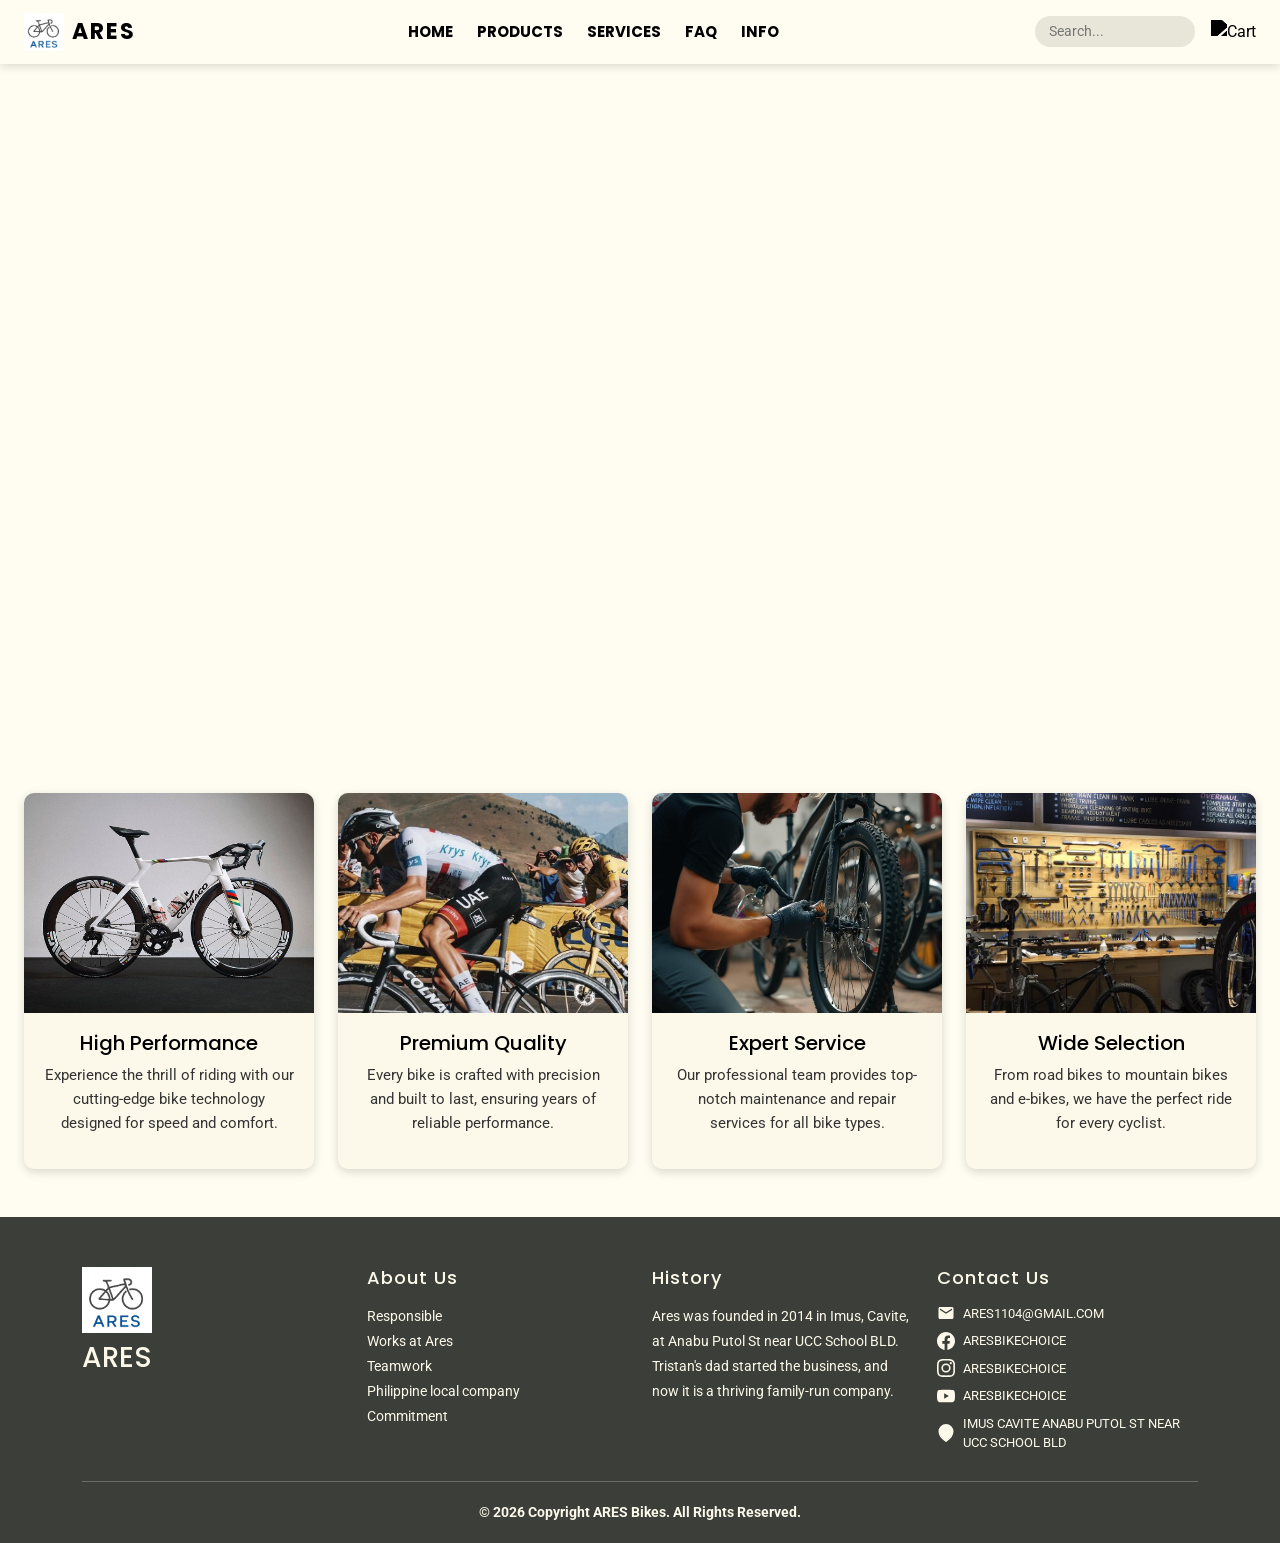
==== index.html @ fc1d27b5 "Add files via upload" ====
<!DOCTYPE html>
<html lang="en">
<head>
  <meta charset="UTF-8">
  <meta name="viewport" content="width=device-width, initial-scale=1.0">
  <title>ARES Bikes - Home</title>
  <link href="https://cdn.jsdelivr.net/npm/bootstrap@5.3.3/dist/css/bootstrap.min.css" rel="stylesheet">
  <link href="https://fonts.googleapis.com/css2?family=Poppins:wght@400;700&family=Roboto:wght@400;700&display=swap" rel="stylesheet">
  <link rel="stylesheet" href="style.css"> 
  <style>
    .top-video-section {
      width: 100%;
      height: 75vh;
      overflow: hidden;
    }
    .top-video-section video {
      width: 100%;
      height: 100%;
      object-fit: cover;
    }
    .picture-item {
      background: #FCF9EA;
      border-radius: 10px;
      overflow: hidden;
      box-shadow: 0 3px 10px rgba(0,0,0,0.15);
      height: 100%;
    }
    .picture-item img {
      width: 100%;
      height: 220px;
      object-fit: cover;
    }
    .picture-item .text-content {
      padding: 18px;
      text-align: center;
    }
    .picture-item .text-content h3 {
      font-family: 'Poppins', sans-serif;
      font-size: 20px;
      color: #000;
      margin-bottom: 8px;
    }
    .picture-item .text-content p {
      font-size: 15px;
      color: #333;
      line-height: 1.6;
    }
    @media (max-width: 768px) {
      .top-video-section { height: 40vh; }
    }
  </style>
</head>
<body>

<!-- NAVBAR -->
<nav class="navbar navbar-expand-lg fixed-top">
  <div class="container-fluid px-4">
    <a class="navbar-brand d-flex align-items-center gap-2" href="index.html">
      <img src="ARES_LOGO.png" alt="ARES Logo">
      <span>ARES</span>
    </a>
    <button class="navbar-toggler" type="button" data-bs-toggle="collapse" data-bs-target="#navMenu">
      <span class="navbar-toggler-icon"></span>
    </button>
    <div class="collapse navbar-collapse" id="navMenu">
      <ul class="navbar-nav mx-auto gap-lg-2">
        <li class="nav-item"><a class="nav-link" href="index.html">HOME</a></li>
        <li class="nav-item"><a class="nav-link" href="products.html">PRODUCTS</a></li>
        <li class="nav-item"><a class="nav-link" href="services.html">SERVICES</a></li>
        <li class="nav-item"><a class="nav-link" href="faq.html">FAQ</a></li>
        <li class="nav-item"><a class="nav-link" href="info.html">INFO</a></li>
      </ul>
      <div class="d-flex align-items-center gap-3 mt-2 mt-lg-0">
        <div class="search-wrapper">
          <input type="text" class="search-input" placeholder="Search...">
          <div class="search-dropdown">
            <select onchange="if(this.value) window.location.href='products.html#'+this.value">
              <option value="">CATEGORY LIST</option>
              <option value="roadbike">ROAD BIKE</option>
              <option value="mountainbike">MOUNTAIN BIKE</option>
              <option value="gravelbike">GRAVEL BIKE</option>
              <option value="ebike">EBIKE</option>
              <option value="groupsets">GROUPSETS</option>
              <option value="accessories">ACCESSORIES</option>
            </select>
          </div>
        </div>
        <div class="cart-icon">
          <img src="https://cdn-icons-png.flaticon.com/512/263/263142.png" alt="Cart">
        </div>
      </div>
    </div>
  </div>
</nav>

<!-- TOP VIDEO -->
<div class="top-video-section">
  <video autoplay loop muted playsinline>
    <source src="top_video.mp4" type="video/mp4">
  </video>
</div>

<!-- MAIN CONTENT -->
<div class="container-fluid px-4 py-5">
  <div class="row g-4">
    <div class="col-12 col-md-6 col-lg-3">
      <div class="picture-item">
        <img src="1st_grid.jpg" alt="Picture 1">
        <div class="text-content">
          <h3>High Performance</h3>
          <p>Experience the thrill of riding with our cutting-edge bike technology designed for speed and comfort.</p>
        </div>
      </div>
    </div>
    <div class="col-12 col-md-6 col-lg-3">
      <div class="picture-item">
        <img src="2nd_grid.jpg" alt="Picture 2">
        <div class="text-content">
          <h3>Premium Quality</h3>
          <p>Every bike is crafted with precision and built to last, ensuring years of reliable performance.</p>
        </div>
      </div>
    </div>
    <div class="col-12 col-md-6 col-lg-3">
      <div class="picture-item">
        <img src="3rd_grid.jpg" alt="Picture 3">
        <div class="text-content">
          <h3>Expert Service</h3>
          <p>Our professional team provides top-notch maintenance and repair services for all bike types.</p>
        </div>
      </div>
    </div>
    <div class="col-12 col-md-6 col-lg-3">
      <div class="picture-item">
        <img src="4th_grid.jpg" alt="Picture 4">
        <div class="text-content">
          <h3>Wide Selection</h3>
          <p>From road bikes to mountain bikes and e-bikes, we have the perfect ride for every cyclist.</p>
        </div>
      </div>
    </div>
  </div>
</div>

<!-- FOOTER -->
<footer>
  <div class="container">
    <div class="row g-4">
      <div class="col-12 col-md-3 text-center text-md-start footer-brand">
        <img src="ARES_LOGO.png" alt="ARES Logo" class="mb-2">
        <h3>ARES</h3>
      </div>
      <div class="col-12 col-md-3">
        <h5>About Us</h5>
        <p>Responsible<br>Works at Ares<br>Teamwork<br>Philippine local company<br>Commitment</p>
      </div>
      <div class="col-12 col-md-3">
        <h5>History</h5>
        <p>Ares was founded in 2014 in Imus, Cavite, at Anabu Putol St near UCC School BLD. Tristan's dad started the business, and now it is a thriving family-run company.</p>
      </div>
      <div class="col-12 col-md-3">
        <h5>Contact Us</h5>
        <div class="contact-item"><svg viewBox="0 0 24 24"><path d="M20 4H4c-1.1 0-1.99.9-1.99 2L2 18c0 1.1.9 2 2 2h16c1.1 0 2-.9 2-2V6c0-1.1-.9-2-2-2zm0 4l-8 5-8-5V6l8 5 8-5v2z"/></svg><span>ARES1104@GMAIL.COM</span></div>
        <div class="contact-item"><svg viewBox="0 0 24 24"><path d="M24 12.073c0-6.627-5.373-12-12-12s-12 5.373-12 12c0 5.99 4.388 10.954 10.125 11.854v-8.385H7.078v-3.47h3.047V9.43c0-3.007 1.792-4.669 4.533-4.669 1.312 0 2.686.235 2.686.235v2.953H15.83c-1.491 0-1.956.925-1.956 1.874v2.25h3.328l-.532 3.47h-2.796v8.385C19.612 23.027 24 18.062 24 12.073z"/></svg><span>ARESBIKECHOICE</span></div>
        <div class="contact-item"><svg viewBox="0 0 24 24"><path d="M12 2.163c3.204 0 3.584.012 4.85.07 3.252.148 4.771 1.691 4.919 4.919.058 1.265.069 1.645.069 4.849 0 3.205-.012 3.584-.069 4.849-.149 3.225-1.664 4.771-4.919 4.919-1.266.058-1.644.07-4.85.07-3.204 0-3.584-.012-4.849-.07-3.26-.149-4.771-1.699-4.919-4.92-.058-1.265-.07-1.644-.07-4.849 0-3.204.013-3.583.07-4.849.149-3.227 1.664-4.771 4.919-4.919 1.266-.057 1.645-.069 4.849-.069zm0-2.163c-3.259 0-3.667.014-4.947.072-4.358.2-6.78 2.618-6.98 6.98-.059 1.281-.073 1.689-.073 4.948 0 3.259.014 3.668.072 4.948.2 4.358 2.618 6.78 6.98 6.98 1.281.058 1.689.072 4.948.072 3.259 0 3.668-.014 4.948-.072 4.354-.2 6.782-2.618 6.979-6.98.059-1.28.073-1.689.073-4.948 0-3.259-.014-3.667-.072-4.947-.196-4.354-2.617-6.78-6.979-6.98-1.281-.059-1.69-.073-4.949-.073z"/><path d="M12 5.838a6.162 6.162 0 1 0 0 12.324 6.162 6.162 0 0 0 0-12.324zM12 16a4 4 0 1 1 0-8 4 4 0 0 1 0 8z"/><circle cx="18.406" cy="5.594" r="1.44"/></svg><span>ARESBIKECHOICE</span></div>
        <div class="contact-item"><svg viewBox="0 0 24 24"><path d="M23.498 6.186a3.016 3.016 0 0 0-2.122-2.136C19.505 3.545 12 3.545 12 3.545s-7.505 0-9.377.505A3.017 3.017 0 0 0 .502 6.186C0 8.07 0 12 0 12s0 3.93.502 5.814a3.016 3.016 0 0 0 2.122 2.136c1.871.505 9.376.505 9.376.505s7.505 0 9.377-.505a3.015 3.015 0 0 0 2.122-2.136C24 15.93 24 12 24 12s0-3.93-.502-5.814zM9.545 15.568V8.432L15.818 12l-6.273 3.568z"/></svg><span>ARESBIKECHOICE</span></div>
        <div class="contact-item"><svg viewBox="0 0 24 24" fill="none" stroke="#FCF9EA" stroke-width="2"><path d="M21 10c0 7-9 13-9 13s-9-6-9-13a9 9 0 0 1 18 0z"/><circle cx="12" cy="10" r="3"/></svg><span>IMUS CAVITE ANABU PUTOL ST NEAR UCC SCHOOL BLD</span></div>
      </div>
    </div>
    <div class="footer-bottom">© 2026 Copyright ARES Bikes. All Rights Reserved.</div>
  </div>
</footer>

<script src="https://cdn.jsdelivr.net/npm/bootstrap@5.3.3/dist/js/bootstrap.bundle.min.js"></script>
</body>
</html>
---- style.css ----
html {
  scroll-behavior: smooth;
}

body {
  font-family: 'Roboto', sans-serif;
  background: #FFFDF1;
  color: #000000;
  padding-top: 70px;
}

/* NAVBAR */
.navbar {
  background: #FFFDF1 !important;
  box-shadow: 0 2px 10px rgba(0, 0, 0, 0.15);
}

.navbar-brand img {
  width: 40px;
}

.navbar-brand span {
  font-family: 'Poppins', sans-serif;
  font-size: 22px;
  font-weight: 700;
  letter-spacing: 2px;
  color: #000000;
}

.navbar-nav .nav-link {
  font-family: 'Poppins', sans-serif;
  font-weight: 700;
  font-size: 15px;
  color: #000000 !important;
}

.navbar-nav .nav-link:hover {
  opacity: 0.7;
}

.search-input {
  background: #E8E6D9;
  border: none;
  border-radius: 20px;
  padding: 5px 14px;
  font-size: 14px;
  outline: none;
  width: 160px;
  color: #000000;
}

.search-input:focus {
  background: #d8d6ca;
  outline: none;
  box-shadow: none;
}

.cart-icon img {
  width: 28px;
  filter: brightness(0);
}

.navbar-toggler {
  border: none;
  outline: none;
}

.navbar-toggler:focus {
  box-shadow: none;
}

/* FOOTER */
footer {
  background: #3c3f39;
  color: #FCF9EA;
  padding: 50px 0 20px 0;
}

footer h5 {
  font-family: 'Poppins', sans-serif;
  font-size: 18px;
  letter-spacing: 1px;
  margin-bottom: 15px;
  color: #FCF9EA;
}

footer .footer-brand h3 {
  font-family: 'Poppins', sans-serif;
  font-size: 28px;
  color: #FCF9EA;
}

footer .footer-brand img {
  width: 70px;
}

footer p {
  font-size: 14px;
  line-height: 1.8;
  color: #FCF9EA;
}

footer .contact-item {
  display: flex;
  align-items: center;
  gap: 8px;
  margin-bottom: 8px;
  font-size: 13px;
  color: #FCF9EA;
}

footer .contact-item svg {
  width: 18px;
  height: 18px;
  fill: #FCF9EA;
  flex-shrink: 0;
}

.footer-bottom {
  border-top: 1px solid rgba(252, 249, 234, 0.25);
  padding-top: 20px;
  text-align: center;
  font-size: 14px;
  font-weight: bold;
  color: #FCF9EA;
  margin-top: 20px;
}

/* CATEGORY DROPDOWN IN SEARCH */
.search-dropdown {
  position: absolute;
  top: 110%;
  left: 0;
  width: 180px;
  background: #808080;
  border-radius: 10px;
  z-index: 9999;
  display: none;
  box-shadow: 0 4px 12px rgba(0,0,0,0.2);
}

.search-wrapper {
  position: relative;
}

.search-dropdown select {
  width: 100%;
  background: transparent;
  border: none;
  color: #fff;
  padding: 8px 12px;
  font-size: 13px;
  cursor: pointer;
  border-radius: 10px;
}

.search-input:focus ~ .search-dropdown,
.search-dropdown:hover {
  display: block;
}
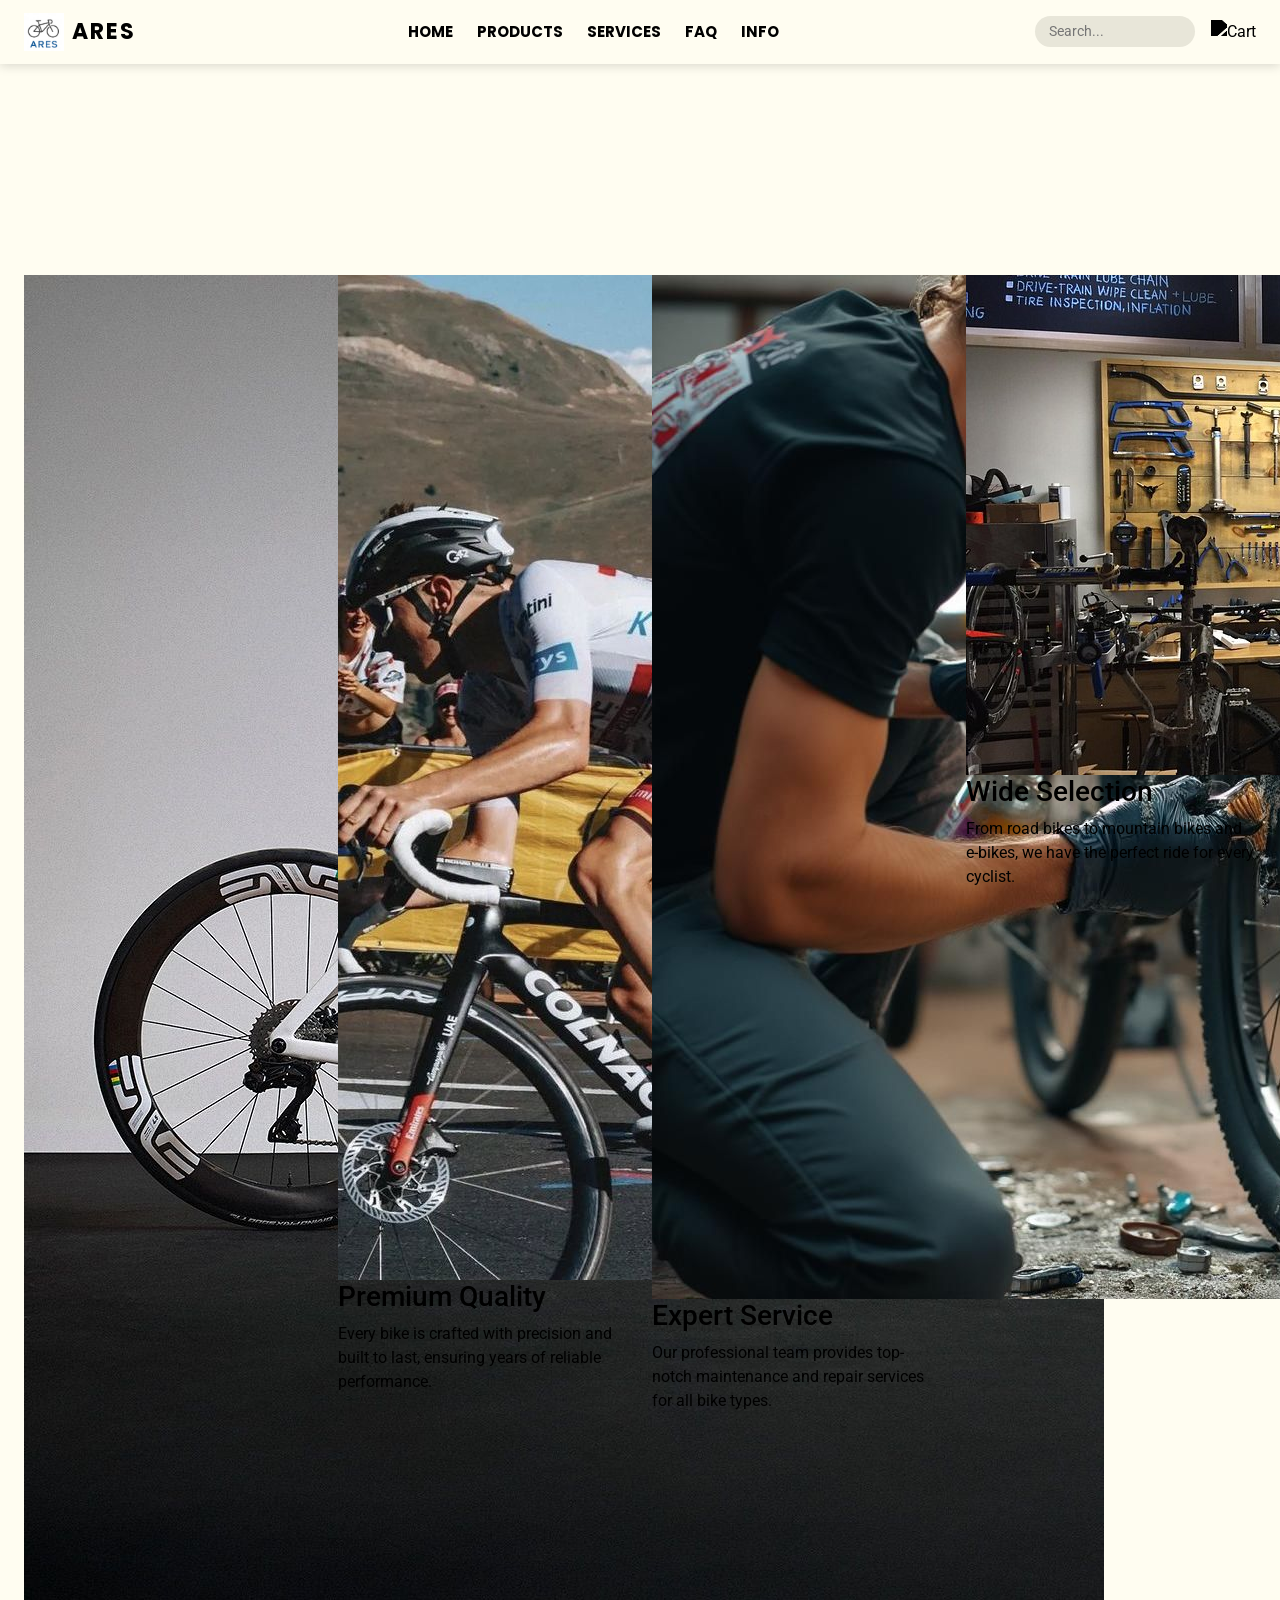
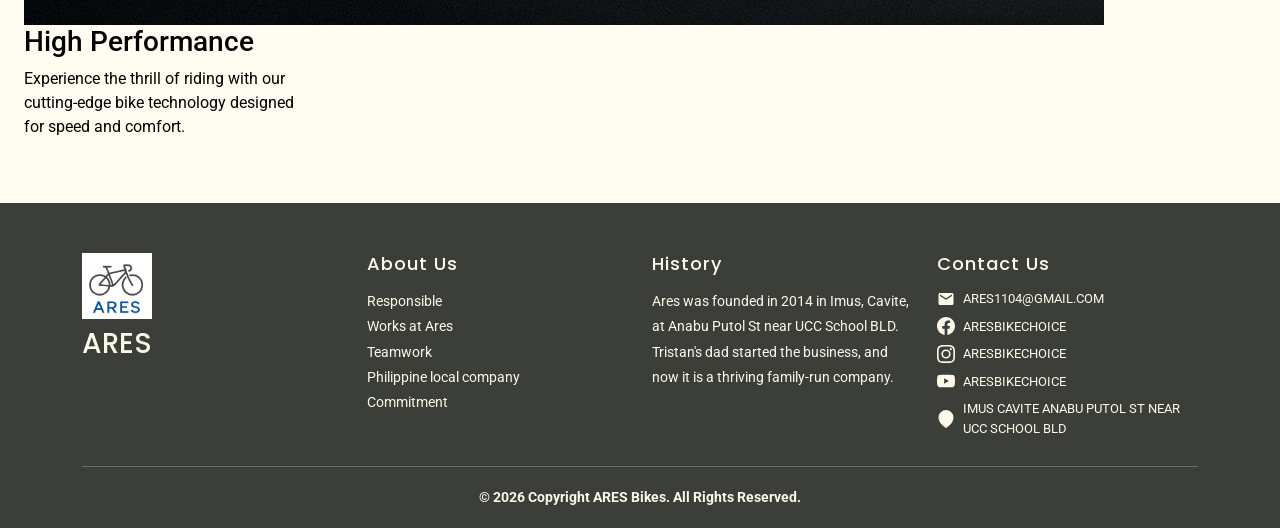
==== commit 1497c4f4: "Update index.html" ====
--- a/index.html
+++ b/index.html
@@ -1,58 +1,20 @@
 <!DOCTYPE html>
 <html lang="en">
 <head>
+  
   <meta charset="UTF-8">
   <meta name="viewport" content="width=device-width, initial-scale=1.0">
+  
   <title>ARES Bikes - Home</title>
+  
   <link href="https://cdn.jsdelivr.net/npm/bootstrap@5.3.3/dist/css/bootstrap.min.css" rel="stylesheet">
   <link href="https://fonts.googleapis.com/css2?family=Poppins:wght@400;700&family=Roboto:wght@400;700&display=swap" rel="stylesheet">
   <link rel="stylesheet" href="style.css"> 
-  <style>
-    .top-video-section {
-      width: 100%;
-      height: 75vh;
-      overflow: hidden;
-    }
-    .top-video-section video {
-      width: 100%;
-      height: 100%;
-      object-fit: cover;
-    }
-    .picture-item {
-      background: #FCF9EA;
-      border-radius: 10px;
-      overflow: hidden;
-      box-shadow: 0 3px 10px rgba(0,0,0,0.15);
-      height: 100%;
-    }
-    .picture-item img {
-      width: 100%;
-      height: 220px;
-      object-fit: cover;
-    }
-    .picture-item .text-content {
-      padding: 18px;
-      text-align: center;
-    }
-    .picture-item .text-content h3 {
-      font-family: 'Poppins', sans-serif;
-      font-size: 20px;
-      color: #000;
-      margin-bottom: 8px;
-    }
-    .picture-item .text-content p {
-      font-size: 15px;
-      color: #333;
-      line-height: 1.6;
-    }
-    @media (max-width: 768px) {
-      .top-video-section { height: 40vh; }
-    }
-  </style>
+
 </head>
 <body>
 
-<!-- NAVBAR -->
+
 <nav class="navbar navbar-expand-lg fixed-top">
   <div class="container-fluid px-4">
     <a class="navbar-brand d-flex align-items-center gap-2" href="index.html">
@@ -93,14 +55,14 @@
   </div>
 </nav>
 
-<!-- TOP VIDEO -->
+
 <div class="top-video-section">
   <video autoplay loop muted playsinline>
     <source src="top_video.mp4" type="video/mp4">
   </video>
 </div>
 
-<!-- MAIN CONTENT -->
+
 <div class="container-fluid px-4 py-5">
   <div class="row g-4">
     <div class="col-12 col-md-6 col-lg-3">
@@ -142,7 +104,7 @@
   </div>
 </div>
 
-<!-- FOOTER -->
+
 <footer>
   <div class="container">
     <div class="row g-4">
--- a/style.css
+++ b/style.css
@@ -9,7 +9,7 @@
   padding-top: 70px;
 }
 
-/* NAVBAR */
+
 .navbar {
   background: #FFFDF1 !important;
   box-shadow: 0 2px 10px rgba(0, 0, 0, 0.15);
@@ -69,7 +69,7 @@
   box-shadow: none;
 }
 
-/* FOOTER */
+
 footer {
   background: #3c3f39;
   color: #FCF9EA;
@@ -126,7 +126,7 @@
   margin-top: 20px;
 }
 
-/* CATEGORY DROPDOWN IN SEARCH */
+
 .search-dropdown {
   position: absolute;
   top: 110%;
@@ -147,7 +147,7 @@
   width: 100%;
   background: transparent;
   border: none;
-  color: #fff;
+  color: #000000;
   padding: 8px 12px;
   font-size: 13px;
   cursor: pointer;
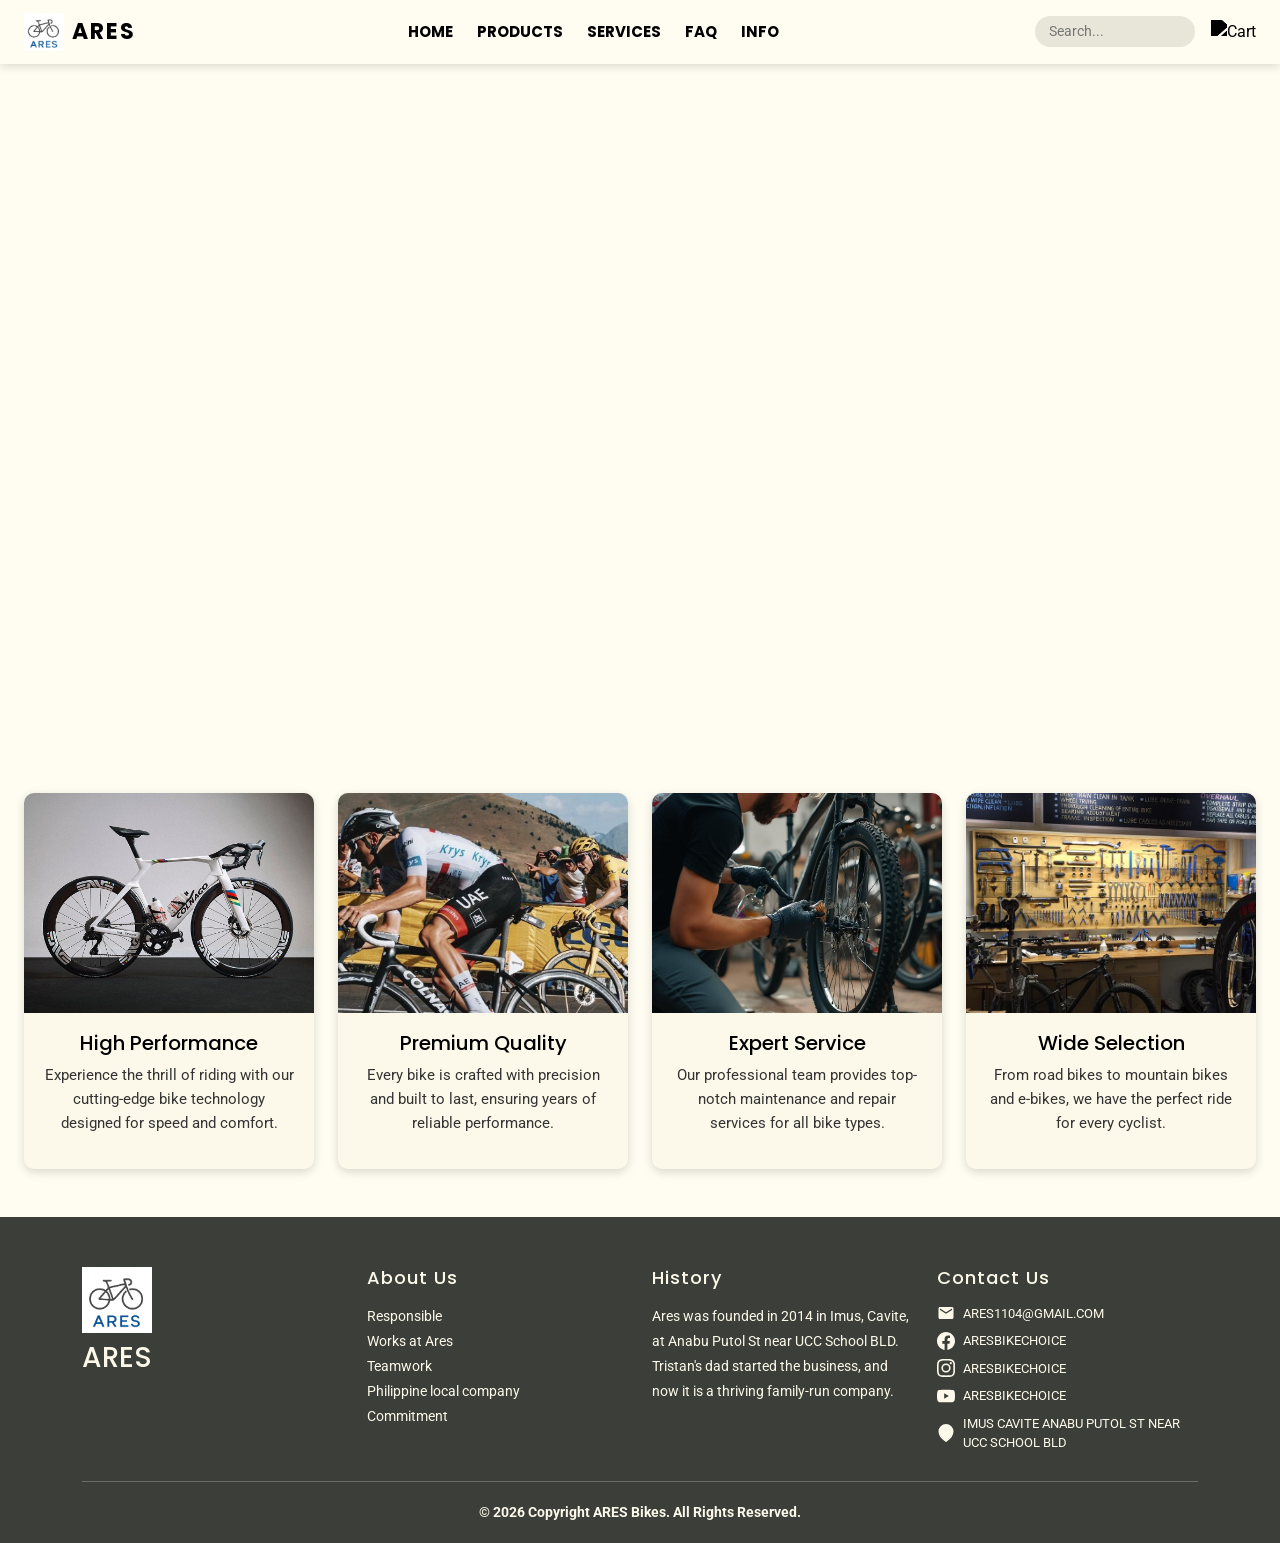
==== commit 9daeec5b: "Fix HTML formatting and structure" ====
--- a/index.html
+++ b/index.html
@@ -13,7 +13,6 @@
 
 </head>
 <body>
-
 
 <nav class="navbar navbar-expand-lg fixed-top">
   <div class="container-fluid px-4">
--- a/style.css
+++ b/style.css
@@ -158,3 +158,206 @@
 .search-dropdown:hover {
   display: block;
 }
+.top-video-section {
+      width: 100%;
+      height: 75vh;
+      overflow: hidden;
+    }
+    .top-video-section video {
+      width: 100%;
+      height: 100%;
+      object-fit: cover;
+    }
+    .picture-item {
+      background: #FCF9EA;
+      border-radius: 10px;
+      overflow: hidden;
+      box-shadow: 0 3px 10px rgba(0,0,0,0.15);
+      height: 100%;
+    }
+    .picture-item img {
+      width: 100%;
+      height: 220px;
+      object-fit: cover;
+    }
+    .picture-item .text-content {
+      padding: 18px;
+      text-align: center;
+    }
+    .picture-item .text-content h3 {
+      font-family: 'Poppins', sans-serif;
+      font-size: 20px;
+      color: #000;
+      margin-bottom: 8px;
+    }
+    .picture-item .text-content p {
+      font-size: 15px;
+      color: #333;
+      line-height: 1.6;
+    }
+    @media (max-width: 768px) {
+      .top-video-section { height: 40vh; }
+    }
+
+    .category { margin-bottom: 40px; }
+    .category h2 {
+      font-size: 26px;
+      font-weight: 700;
+      color: #000;
+      margin-bottom: 20px;
+      font-family: 'Poppins', sans-serif;
+    }
+    .product-card {
+      background: #f5f3e9;
+      border-radius: 10px;
+      overflow: hidden;
+      box-shadow: 0 3px 10px rgba(0,0,0,0.12);
+      transition: transform 0.3s ease, box-shadow 0.3s ease;
+      height: 100%;
+    }
+    .product-card:hover {
+      transform: translateY(-5px);
+      box-shadow: 0 6px 20px rgba(0,0,0,0.18);
+    }
+    .product-card img {
+      width: 100%;
+      height: 200px;
+      object-fit: cover;
+    }
+    .product-card .card-body {
+      padding: 15px;
+      text-align: center;
+    }
+    .product-card .card-body p {
+      font-size: 16px;
+      margin-bottom: 5px;
+      color: #000;
+    }
+    .product-card .price {
+      font-weight: 700;
+      color: #000;
+      font-size: 16px;
+    }
+
+.section-title {
+      font-family: 'Poppins', sans-serif;
+      font-size: 28px;
+      font-weight: 700;
+      text-align: center;
+      color: #000;
+      margin-bottom: 10px;
+    }
+    .booking-info {
+      text-align: center;
+      font-weight: bold;
+      font-size: 16px;
+      color: #000;
+      margin-bottom: 30px;
+    }
+    .services-img {
+      width: 100%;
+      max-width: 420px;
+      border-radius: 8px;
+      object-fit: cover;
+    }
+    .service-list {
+      list-style: none;
+      padding: 0;
+      font-size: 18px;
+      color: #000;
+    }
+    .service-list li {
+      display: flex;
+      justify-content: space-between;
+      gap: 20px;
+      padding: 10px 0;
+      border-bottom: 1px solid #ddd;
+    }
+    .service-list li:last-child { border-bottom: none; }
+    .service-name { flex: 1; font-weight: 500; }
+    .service-price { font-weight: 700; white-space: nowrap; color: #000; }
+
+    .page-title {
+      font-family: 'Poppins', sans-serif;
+      font-size: 28px;
+      font-weight: 700;
+      text-align: center;
+      color: #000;
+      margin-bottom: 30px;
+    }
+    .faq-item {
+      background: #FCF9EA;
+      border-radius: 10px;
+      padding: 25px;
+      margin-bottom: 20px;
+      box-shadow: 0 3px 10px rgba(0,0,0,0.1);
+    }
+    .faq-question {
+      font-family: 'Poppins', sans-serif;
+      font-size: 18px;
+      font-weight: 700;
+      color: #000;
+      margin-bottom: 10px;
+    }
+    .faq-answer {
+      font-size: 16px;
+      color: #333;
+      line-height: 1.6;
+    }
+.page-title {
+      font-family: 'Poppins', sans-serif;
+      font-size: 28px;
+      font-weight: 700;
+      text-align: center;
+      color: #000;
+      margin-bottom: 30px;
+    }
+    .info-box {
+      background: #ffffff;
+      border-radius: 12px;
+      padding: 25px 30px;
+      box-shadow: 0 4px 14px rgba(0,0,0,0.1);
+      margin-bottom: 20px;
+    }
+    .info-box h2 {
+      font-family: 'Poppins', sans-serif;
+      font-size: 20px;
+      font-weight: 700;
+      color: #000;
+      margin-bottom: 10px;
+    }
+    .info-box p {
+      font-size: 15px;
+      line-height: 1.7;
+      color: #333;
+      text-align: justify;
+    }
+    .credits-box {
+      background: #ffffff;
+      border-radius: 12px;
+      padding: 30px;
+      box-shadow: 0 4px 14px rgba(0,0,0,0.1);
+      margin-bottom: 20px;
+    }
+    .credits-box h3 {
+      font-family: 'Poppins', sans-serif;
+      font-size: 18px;
+      font-weight: 700;
+      color: #000;
+      margin-bottom: 12px;
+    }
+    .credits-box p {
+      font-size: 15px;
+      color: #333;
+      margin-bottom: 6px;
+      line-height: 1.7;
+    }
+    .credits-box a { color: #0055aa; word-break: break-all; }
+    .credits-box a:hover { text-decoration: underline; }
+    .credit-label { font-weight: bold; }
+    .credits-intro {
+      text-align: center;
+      font-size: 16px;
+      color: #333;
+      margin-bottom: 25px;
+    }
